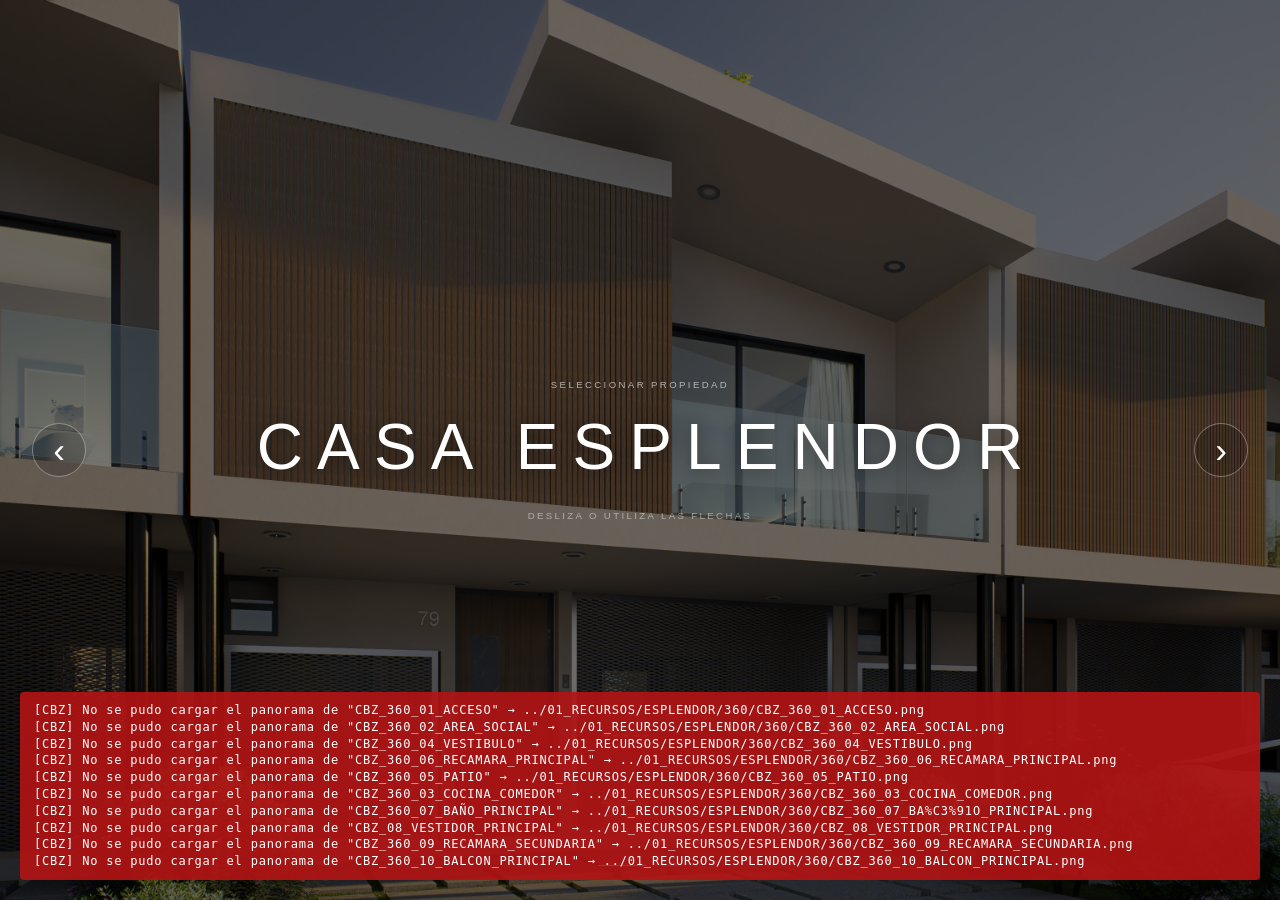
==== 03_PROTOTIPO/index.html @ f69d5a27 "Primera versión del showroom" ====
<!DOCTYPE html>
<html lang="es">
<head>
  <meta charset="UTF-8">
  <meta name="viewport" content="width=device-width, initial-scale=1.0">
  <meta name="description" content="Casa Esplendor — Showroom arquitectónico interactivo 360°">
  <title>Casa Esplendor — Showroom 360°</title>
  <link rel="stylesheet" href="css/main.css">
  <link rel="stylesheet" href="css/hero.css">
  <link rel="stylesheet" href="css/property-selector.css">
</head>
<body>
  <script>
    var params = new URLSearchParams(window.location.search);
    var requestedProperty = params.get("property");
    var property = (requestedProperty || "esplendor").toUpperCase();
    if (property !== "ESPLENDOR" && property !== "BONANZA") property = "ESPLENDOR";
    window.CBZ_PROPERTY = property;
    window.CBZ_SHOW_PROPERTY_SELECTOR = !requestedProperty && params.get("edit") !== "1";
  </script>

  <section id="cbz-property-selector" aria-label="Seleccionar propiedad" aria-hidden="true" tabindex="0">
    <div class="cbz-property-selector__slides">
      <button class="cbz-property-slide is-active" type="button" data-property="ESPLENDOR" aria-label="Seleccionar Casa Esplendor">
        <img src="../01_RECURSOS/ESPLENDOR/RENDERS/ENTRADA.png" alt="">
      </button>
      <button class="cbz-property-slide" type="button" data-property="BONANZA" aria-label="Seleccionar Casa Bonanza">
        <img src="../01_RECURSOS/BONANZA/RENDERS/ENTRADA.png" alt="">
      </button>
    </div>
    <div class="cbz-property-selector__shade" aria-hidden="true"></div>
    <div class="cbz-property-selector__content">
      <p class="cbz-property-selector__eyebrow">SELECCIONAR PROPIEDAD</p>
      <h1 id="cbz-property-selector-title">CASA ESPLENDOR</h1>
      <p class="cbz-property-selector__hint">DESLIZA O UTILIZA LAS FLECHAS</p>
    </div>
    <button id="cbz-property-selector-prev" class="cbz-property-selector__arrow cbz-property-selector__arrow--prev" type="button" aria-label="Propiedad anterior">‹</button>
    <button id="cbz-property-selector-next" class="cbz-property-selector__arrow cbz-property-selector__arrow--next" type="button" aria-label="Propiedad siguiente">›</button>
    <div class="cbz-property-selector__progress" aria-hidden="true">
      <span class="is-active"></span><span></span>
    </div>
  </section>

  <!-- HERO de bienvenida -->
  <div id="cbz-hero">
    <video id="cbz-hero-video" autoplay loop muted playsinline preload="metadata"></video>
    <div id="cbz-hero-overlay"></div>
    <div id="cbz-hero-title">CASA ESPLENDOR</div>
    <div id="cbz-hero-content">
      <button id="cbz-hero-btn">INICIAR RECORRIDO</button>
      <nav class="cbz-hero-secondary" aria-label="Navegación principal">
        <button id="cbz-hero-gallery-btn" class="cbz-text-button" type="button">GALERÍA</button>
        <span aria-hidden="true">|</span>
        <button id="cbz-hero-contact-btn" class="cbz-text-button" type="button">CONTACTAR</button>
        <span aria-hidden="true">|</span>
        <a class="cbz-text-button" href="./index.html">CAMBIAR CASA</a>
      </nav>
    </div>
  </div>

  <!-- Capa editorial de navegación y contenidos -->
  <div id="cbz-experience" aria-hidden="true">
    <section class="cbz-screen cbz-screen--gallery" data-screen="gallery" aria-labelledby="cbz-gallery-title">
      <div class="cbz-screen-head">
        <span class="cbz-screen-kicker">CASA ESPLENDOR</span>
        <button class="cbz-close-button" data-action="close-experience" type="button" aria-label="Cerrar">×</button>
      </div>
      <div class="cbz-gallery-content">
        <p class="cbz-screen-kicker">EXPLORAR</p>
        <h2 id="cbz-gallery-title">GALERÍA</h2>
        <div class="cbz-gallery-nav">
          <button class="cbz-gallery-choice" data-screen-target="renders" type="button">
            <span>RENDERS FOTOGRÁFICOS</span><small>01</small>
          </button>
          <span class="cbz-gallery-divider" aria-hidden="true"></span>
          <button class="cbz-gallery-choice" data-screen-target="plans" type="button">
            <span>PLANTAS ARQUITECTÓNICAS</span><small>02</small>
          </button>
        </div>
        <button class="cbz-primary-link" data-action="start-tour" type="button">INICIAR RECORRIDO <span>↗</span></button>
        <button class="cbz-secondary-link" data-screen-target="contact" type="button">CONTACTAR</button>
      </div>
    </section>

    <section class="cbz-screen cbz-screen--subview" data-screen="renders" aria-labelledby="cbz-renders-title">
      <div class="cbz-screen-head">
        <button class="cbz-back-button" data-screen-target="gallery" type="button">← GALERÍA</button>
        <span class="cbz-screen-kicker">CASA ESPLENDOR</span>
        <button class="cbz-close-button" data-action="close-experience" type="button" aria-label="Cerrar">×</button>
      </div>
      <div class="cbz-subview-content">
        <p class="cbz-screen-kicker">01 / IMAGEN</p>
        <h2 id="cbz-renders-title">RENDERS FOTOGRÁFICOS</h2>
        <div id="cbz-renders-grid" class="cbz-renders-grid" aria-live="polite"></div>
      </div>
    </section>

    <section class="cbz-screen cbz-screen--subview" data-screen="plans" aria-labelledby="cbz-plans-title">
      <div class="cbz-screen-head">
        <button class="cbz-back-button" data-screen-target="gallery" type="button">← GALERÍA</button>
        <span class="cbz-screen-kicker">CASA ESPLENDOR</span>
        <button class="cbz-close-button" data-action="close-experience" type="button" aria-label="Cerrar">×</button>
      </div>
      <div class="cbz-subview-content cbz-plans-content">
        <p class="cbz-screen-kicker">02 / DOCUMENTO</p>
        <h2 id="cbz-plans-title">PLANTAS ARQUITECTÓNICAS</h2>
        <div id="cbz-plans-tabs" class="cbz-plans-tabs" role="tablist" aria-label="Seleccionar planta"></div>
        <div id="cbz-plan-viewer" class="cbz-plan-viewer" aria-live="polite"></div>
      </div>
    </section>

    <section class="cbz-screen cbz-screen--contact" data-screen="contact" aria-labelledby="cbz-contact-title">
      <div class="cbz-screen-head">
        <button class="cbz-back-button" data-screen-target="gallery" type="button">← GALERÍA</button>
        <span class="cbz-screen-kicker">CASA ESPLENDOR</span>
        <button class="cbz-close-button" data-action="close-experience" type="button" aria-label="Cerrar">×</button>
      </div>
      <div class="cbz-contact-content">
        <p class="cbz-screen-kicker">CONTACTO</p>
        <h2 id="cbz-contact-title">¿TE INTERESA<br>CONOCERLA?</h2>
        <div class="cbz-contact-actions">
          <a href="#" class="cbz-contact-action">WHATSAPP <span>↗</span></a>
          <a href="tel:" class="cbz-contact-action">LLAMAR <span>↗</span></a>
          <button class="cbz-contact-action" type="button">SOLICITAR INFORMACIÓN <span>↗</span></button>
        </div>
      </div>
    </section>
  </div>

  <div id="cbz-lightbox" class="cbz-lightbox" aria-hidden="true" role="dialog" aria-label="Vista ampliada">
    <button id="cbz-lightbox-close" class="cbz-close-button" type="button" aria-label="Cerrar imagen">×</button>
    <img id="cbz-lightbox-image" alt="">
    <p id="cbz-lightbox-caption"></p>
  </div>

  <!-- Visor 360° — controlado por Marzipano -->
  <div id="pano"></div>

  <div id="cbz-scene-transition" aria-hidden="true"></div>

  <!-- Menú flotante del recorrido 360 -->
  <div id="cbz-tour-menu" aria-hidden="true">
    <div class="cbz-tour-menu__panel" role="dialog" aria-labelledby="cbz-tour-menu-title">
      <p id="cbz-tour-menu-title" class="cbz-tour-menu__eyebrow">EXPLORAR</p>
      <div class="cbz-tour-menu__group">
        <p class="cbz-tour-menu__group-title">PLANTA BAJA</p>
        <div id="cbz-tour-menu-pb" class="cbz-tour-menu__links"></div>
      </div>
      <div class="cbz-tour-menu__group">
        <p class="cbz-tour-menu__group-title">PLANTA ALTA</p>
        <div id="cbz-tour-menu-pa" class="cbz-tour-menu__links"></div>
      </div>
      <button id="cbz-tour-home" class="cbz-tour-menu__home" type="button">← VOLVER AL INICIO</button>
    </div>
  </div>

  <!-- HUD 360: espacio actual, contacto y menú -->
  <div id="cbz-hud">
    <div class="cbz-hud__location">
      <h1 id="cbz-hud-title">Cargando...</h1>
      <p id="cbz-hud-level"></p>
    </div>
    <button id="cbz-hud-contact" type="button">CONTACTAR</button>
    <button id="cbz-hud-menu" type="button" aria-label="Abrir menú" aria-expanded="false">☰</button>
  </div>

  <!-- 1. Motor de visualización 360° -->
  <script src="lib/marzipano.js"></script>

  <!-- 2. Configuración de escenas (debe cargarse antes que el resolver) -->
  <script>
    var params = new URLSearchParams(window.location.search);
    var property = (params.get("property") || "esplendor").toUpperCase();
    if (property !== "ESPLENDOR" && property !== "BONANZA") property = "ESPLENDOR";
    window.CBZ_PROPERTY = property;
    document.write("<script src=\"../01_RECURSOS/" + property + "/config.js\"><\/script>");
    document.write("<script src=\"../01_RECURSOS/" + property + "/assets.js\"><\/script>");
  </script>
  <script>
    (function(){
      var video = document.getElementById("cbz-hero-video");
      if (!video) return;
      var assets = typeof CBZ_ASSETS !== "undefined" ? CBZ_ASSETS : null;
      var config = typeof CBZ_CONFIG !== "undefined" ? CBZ_CONFIG : null;
      var file = (assets && assets.heroVideo) || (config && config.heroVideo);
      if (!file) {
        console.warn("[CBZ·Hero] No hay video MP4 configurado para " + window.CBZ_PROPERTY);
        return;
      }
      video.src = "../01_RECURSOS/" + window.CBZ_PROPERTY + "/VIDEO/" + encodeURIComponent(file);
      video.load();
      video.addEventListener("error", function () {
        console.error("[CBZ·Hero] No se pudo cargar el video MP4:", video.src);
      }, { once: true });
    })();
  </script>

  <!-- 3. Resolutor de recursos (debe cargarse antes que scenes.js) -->
  <script src="js/resourceResolver.js"></script>

  <!-- 4. Gestores de escenas y hotspots -->
  <script src="js/scenes.js"></script>
  <script src="js/hotspots.js"></script>

  <!-- 5. Orquestador principal -->
  <script src="js/app.js"></script>

  <!-- 6. Editor de hotspots — solo activo con ?edit=1, invisible en modo normal -->
  <script src="js/hotspotEditor.js"></script>

  <!-- 7. Controlador de la pantalla HERO -->
  <script src="js/hero.js"></script>

  <!-- 8. Navegación y contenidos de la experiencia -->
  <script src="js/experience.js"></script>
  <script src="js/propertySelector.js"></script>


    <script>
      (function(){
        if(window.CBZ_PROPERTY === "BONANZA") {
          document.title = "Casa Bonanza - Showroom 360";
          var titleEl = document.getElementById("cbz-hero-title");
          if(titleEl) titleEl.innerText = "CASA BONANZA";
          var kickers = document.querySelectorAll(".cbz-screen-kicker");
          kickers.forEach(function(k) { k.innerText = "CASA BONANZA"; });
        }
      })();
    </script>
</body>
</html>
---- 03_PROTOTIPO/css/main.css ----
/*
 * main.css — Estilos base del Showroom CASA BONANZA (CBZ)
 * Fase 3 (Prototipo UI Minimalista): UI arquitectónica premium
 */

:root {
  --color-gold: #c5a059;
  --color-text: #ffffff;
  --color-text-dim: #a0a0a0;
  --font-main: "Helvetica Neue", Helvetica, Arial, sans-serif;
}

/* ── Reset ──────────────────────────────────────────────────────── */
*, *::before, *::after {
  box-sizing: border-box;
  margin: 0;
  padding: 0;
}

/* ── Documento ───────────────────────────────────────────────────── */
html,
body {
  width: 100%;
  height: 100%;
  overflow: hidden;
  background-color: #000;
  font-family: var(--font-main);
  letter-spacing: 0.05em;
}

/* ── Visor 360° ──────────────────────────────────────────────────── */
#pano {
  width: 100%;
  height: 100%;
  position: absolute;
  top: 0;
  left: 0;
}

/* ── HUD inferior del recorrido 360 ─────────────────────────────── */
#cbz-hud {
  position: fixed;
  right: 0;
  bottom: 0;
  left: 0;
  min-height: 58px;
  display: grid;
  grid-template-columns: 1fr auto 1fr;
  align-items: center;
  padding: 0 30px;
  background: rgba(0, 0, 0, 0.72);
  color: var(--color-text);
  pointer-events: auto;
  z-index: 50;
  border-top: 1px solid rgba(255,255,255,0.14);
  backdrop-filter: blur(5px);
  -webkit-backdrop-filter: blur(5px);
}

.cbz-hud__location { min-width: 0; display: flex; align-items: baseline; gap: 14px; }
#cbz-hud-title {
  overflow: hidden;
  text-overflow: ellipsis;
  white-space: nowrap;
  font-size: 0.72rem;
  font-weight: 300;
  letter-spacing: 0.18em;
  text-transform: uppercase;
  text-shadow: 0 1px 4px rgba(0,0,0,0.5);
}
#cbz-hud-level {
  font-size: 0.58rem;
  font-weight: 400;
  color: rgba(255,255,255,0.45);
  letter-spacing: 0.16em;
  text-transform: uppercase;
}

#cbz-hud-contact,
#cbz-hud-menu {
  border: 0;
  background: transparent;
  color: rgba(255,255,255,0.7);
  font: inherit;
  font-size: 0.62rem;
  letter-spacing: 0.2em;
  cursor: pointer;
  transition: color 0.3s ease;
}
#cbz-hud-contact:hover, #cbz-hud-menu:hover,
#cbz-hud-contact:focus-visible, #cbz-hud-menu:focus-visible { color: #fff; }
#cbz-hud-menu { justify-self: end; padding: 12px 0 12px 20px; font-size: 1.15rem; line-height: 1; letter-spacing: 0; }

/* ── Hotspots ────────────────────────────────────────────────────── */
.cbz-hotspot {
  display: flex;
  flex-direction: column;
  align-items: center;
  cursor: pointer;
  padding: 14px;
  transform: translate(-50%, -50%);
  transition: transform 0.4s cubic-bezier(0.25, 1, 0.5, 1);
  z-index: 5;
}
.cbz-hotspot:hover {
  transform: translate(-50%, -50%) scale(1.05);
}

.cbz-hotspot__icon {
  width: 14px;
  height: 14px;
  border: 1px solid transparent;
  border-radius: 50%;
  position: relative;
  margin-bottom: 0;
  transition: border-color 0.4s, background-color 0.4s;
  background: transparent;
}

.cbz-hotspot:hover .cbz-hotspot__icon {
  border-color: rgba(255,255,255,0.45);
  background: rgba(0,0,0,0.2);
}

/* Punto central blanco */
.cbz-hotspot__icon::after {
  content: "";
  position: absolute;
  top: 50%;
  left: 50%;
  transform: translate(-50%, -50%);
  width: 6px;
  height: 6px;
  background-color: #ffffff;
  border-radius: 50%;
  transition: background-color 0.4s, transform 0.4s;
}

.cbz-hotspot:hover .cbz-hotspot__icon::after {
  background-color: var(--color-gold);
  transform: translate(-50%, -50%) scale(1.2);
}

.cbz-hotspot__label {
  position: absolute;
  left: calc(100% + 8px);
  top: 50%;
  transform: translateY(-50%) translateX(-4px);
  opacity: 0;
  pointer-events: none;
  font-size: 0.7rem;
  font-weight: 400;
  letter-spacing: 0.1em;
  color: rgba(255, 255, 255, 0.8);
  text-transform: uppercase;
  text-shadow: 0 1px 4px rgba(0,0,0,0.8);
  transition: color 0.3s ease, opacity 0.3s ease, transform 0.3s ease;
  white-space: nowrap;
  padding-left: 9px;
  border-left: 1px solid rgba(255,255,255,0.36);
}

.cbz-hotspot:hover .cbz-hotspot__label,
.cbz-hotspot:focus-within .cbz-hotspot__label {
  opacity: 1;
  transform: translateY(-50%) translateX(0);
  color: #ffffff;
}

/* ── Menú flotante del recorrido ───────────────────────────────── */
#cbz-tour-menu {
  position: fixed;
  inset: 0;
  z-index: 60;
  display: flex;
  justify-content: flex-end;
  align-items: flex-end;
  padding: 0 30px 78px;
  pointer-events: none;
}

.cbz-tour-menu__panel {
  width: min(330px, calc(100vw - 44px));
  max-height: calc(100vh - 120px);
  overflow-y: auto;
  padding: 28px 28px 24px;
  background: rgba(8,8,8,0.96);
  border: 1px solid rgba(255,255,255,0.18);
  box-shadow: 0 14px 45px rgba(0,0,0,0.3);
  opacity: 0;
  transform: translateY(12px) scale(0.98);
  pointer-events: none;
  transition: opacity 0.22s ease, transform 0.22s ease;
}

#cbz-tour-menu.is-open { pointer-events: none; }
#cbz-tour-menu.is-open .cbz-tour-menu__panel {
  opacity: 1;
  transform: translateY(0) scale(1);
  pointer-events: auto;
  transition-duration: 0.3s;
}

.cbz-tour-menu__eyebrow,
.cbz-tour-menu__group-title {
  color: rgba(255,255,255,0.46);
  font-size: 0.58rem;
  letter-spacing: 0.22em;
}
.cbz-tour-menu__eyebrow { margin-bottom: 26px; color: var(--color-gold); }
.cbz-tour-menu__group { margin-bottom: 24px; }
.cbz-tour-menu__group-title { padding-bottom: 9px; border-bottom: 1px solid rgba(255,255,255,0.14); }
.cbz-tour-menu__links { display: flex; flex-direction: column; }
.cbz-tour-menu__link {
  width: 100%;
  padding: 12px 0;
  border: 0;
  border-bottom: 1px solid rgba(255,255,255,0.08);
  background: transparent;
  color: rgba(255,255,255,0.82);
  font: inherit;
  font-size: 0.7rem;
  letter-spacing: 0.12em;
  text-align: left;
  cursor: pointer;
  transition: color 0.25s ease, padding-left 0.25s ease;
}
.cbz-tour-menu__link:hover, .cbz-tour-menu__link:focus-visible { padding-left: 5px; color: var(--color-gold); }
.cbz-tour-menu__empty { padding-top: 12px; color: rgba(255,255,255,0.35); font-size: 0.65rem; }
.cbz-tour-menu__home { padding: 13px 0 0; border: 0; background: transparent; color: rgba(255,255,255,0.55); font: inherit; font-size: 0.62rem; letter-spacing: 0.16em; cursor: pointer; }
.cbz-tour-menu__home:hover, .cbz-tour-menu__home:focus-visible { color: #fff; }

/* ── Transición breve entre panoramas ───────────────────────────── */
#cbz-scene-transition {
  position: fixed;
  inset: 0;
  z-index: 40;
  background: #000;
  opacity: 0;
  pointer-events: none;
  transition: opacity 0.28s ease;
}
#cbz-scene-transition.is-active { opacity: 0.38; }

/* ── Capa editorial: Galería, renders, plantas y contacto ───────── */
#cbz-experience {
  position: fixed;
  inset: 0;
  z-index: 900;
  display: none;
  background-color: #000;
  background-image:
    linear-gradient(rgba(0, 0, 0, 0.8), rgba(0, 0, 0, 0.8)),
    url('../../01_RECURSOS/RENDERS/COCHERA.png');
  background-position: center;
  background-size: cover;
  background-repeat: no-repeat;
  color: #fff;
  opacity: 0;
  transition: opacity 0.8s ease;
}

#cbz-experience.is-open {
  display: block;
  opacity: 1;
}

#cbz-experience.is-open ~ #pano,
#cbz-experience.is-open ~ #cbz-hud {
  visibility: hidden;
  pointer-events: none;
}

.cbz-screen {
  position: absolute;
  inset: 0;
  display: none;
  overflow-y: auto;
  padding: 34px 5vw 48px;
}

.cbz-screen.is-active {
  display: block;
  animation: cbz-screen-in 0.8s ease both;
}

@keyframes cbz-screen-in {
  from { opacity: 0; transform: translateY(12px); }
  to { opacity: 1; transform: translateY(0); }
}

.cbz-screen-head {
  display: flex;
  align-items: center;
  justify-content: space-between;
  min-height: 30px;
  border-bottom: 1px solid rgba(255,255,255,0.17);
  padding-bottom: 18px;
}

.cbz-screen-kicker,
.cbz-render-index {
  color: rgba(255,255,255,0.5);
  font-size: 0.62rem;
  letter-spacing: 0.24em;
  text-transform: uppercase;
}

.cbz-gallery-content,
.cbz-contact-content {
  width: min(940px, 100%);
  min-height: calc(100vh - 160px);
  margin: 0 auto;
  display: flex;
  flex-direction: column;
  justify-content: center;
  align-items: center;
  text-align: center;
}

.cbz-gallery-content h2,
.cbz-subview-content h2,
.cbz-contact-content h2 {
  margin: 16px 0 44px;
  font-size: clamp(1.6rem, 3vw, 3rem);
  font-weight: 300;
  letter-spacing: 0.18em;
  line-height: 1.2;
}

.cbz-gallery-nav {
  width: 100%;
  display: grid;
  grid-template-columns: 1fr 1px 1fr;
  align-items: stretch;
  margin-bottom: 54px;
}

.cbz-gallery-choice,
.cbz-plan-tab,
.cbz-primary-link,
.cbz-secondary-link,
.cbz-back-button,
.cbz-close-button,
.cbz-contact-action {
  border: 0;
  background: transparent;
  color: #fff;
  font: inherit;
  cursor: pointer;
}

.cbz-gallery-choice {
  display: flex;
  flex-direction: column;
  align-items: center;
  gap: 15px;
  padding: 24px;
  font-size: 0.78rem;
  letter-spacing: 0.18em;
  transition: color 0.35s ease, opacity 0.35s ease;
}

.cbz-gallery-choice small {
  color: var(--color-gold);
  font-size: 0.62rem;
  letter-spacing: 0.15em;
}

.cbz-gallery-choice:hover,
.cbz-gallery-choice:focus-visible {
  color: var(--color-gold);
}

.cbz-gallery-divider {
  width: 1px;
  background: rgba(255,255,255,0.32);
}

.cbz-primary-link,
.cbz-secondary-link {
  letter-spacing: 0.22em;
  text-transform: uppercase;
}

.cbz-primary-link {
  padding: 15px 24px;
  border: 1px solid rgba(255,255,255,0.45);
  background: rgba(0,0,0,0.22);
  backdrop-filter: blur(5px);
  font-size: 0.7rem;
  transition: background 0.35s ease, border-color 0.35s ease;
}

.cbz-primary-link span,
.cbz-contact-action span { color: var(--color-gold); margin-left: 10px; }
.cbz-primary-link:hover { background: rgba(255,255,255,0.1); border-color: #fff; }
.cbz-secondary-link { margin-top: 28px; color: rgba(255,255,255,0.55); font-size: 0.62rem; }
.cbz-secondary-link:hover { color: #fff; }

.cbz-close-button {
  color: rgba(255,255,255,0.65);
  font-size: 1.8rem;
  font-weight: 200;
  line-height: 1;
  transition: color 0.3s ease, transform 0.3s ease;
}
.cbz-close-button:hover { color: #fff; transform: rotate(90deg); }
.cbz-back-button { color: rgba(255,255,255,0.58); font-size: 0.62rem; letter-spacing: 0.18em; }
.cbz-back-button:hover { color: #fff; }

.cbz-subview-content { width: min(1180px, 100%); margin: 58px auto 0; }
.cbz-subview-content h2 { margin-bottom: 30px; }
.cbz-renders-grid { display: grid; grid-template-columns: repeat(3, minmax(0, 1fr)); gap: 18px; }
.cbz-render-card { position: relative; min-height: 220px; overflow: hidden; border: 1px solid rgba(255,255,255,0.14); background: #111; color: #fff; text-align: left; cursor: pointer; }
.cbz-render-card img { display: block; width: 100%; height: 300px; object-fit: cover; opacity: 0.83; transition: transform 0.7s ease, opacity 0.5s ease; }
.cbz-render-card:hover img { transform: scale(1.04); opacity: 1; }
.cbz-render-index { position: absolute; top: 16px; left: 16px; z-index: 1; color: #fff; }
.cbz-render-name { display: block; padding: 15px 16px 17px; font-size: 0.72rem; letter-spacing: 0.15em; text-transform: uppercase; }
.cbz-empty-state { width: 100%; padding: 70px 20px; border: 1px solid rgba(255,255,255,0.13); color: rgba(255,255,255,0.5); text-align: center; font-size: 0.72rem; letter-spacing: 0.12em; }

.cbz-plans-content { text-align: center; }
.cbz-plans-tabs { display: flex; justify-content: center; gap: 12px; margin-bottom: 22px; }
.cbz-plan-tab { padding: 12px 16px; color: rgba(255,255,255,0.48); border-bottom: 1px solid transparent; font-size: 0.67rem; letter-spacing: 0.16em; }
.cbz-plan-tab.is-active, .cbz-plan-tab:hover { color: #fff; border-bottom-color: var(--color-gold); }
.cbz-plan-viewer { min-height: 300px; display: flex; justify-content: center; align-items: center; background: rgba(0,0,0,0.28); border: 1px solid rgba(255,255,255,0.14); }
.cbz-plan-viewer img { display: block; max-width: 100%; max-height: 62vh; object-fit: contain; }
.cbz-plan-viewer .cbz-empty-state { border: 0; }

.cbz-contact-content h2 { margin-bottom: 42px; }
.cbz-contact-actions { width: min(430px, 100%); border-top: 1px solid rgba(255,255,255,0.2); }
.cbz-contact-action { display: flex; justify-content: space-between; width: 100%; padding: 18px 0; border-bottom: 1px solid rgba(255,255,255,0.2); text-align: left; font-size: 0.7rem; letter-spacing: 0.18em; }
.cbz-contact-action:hover { color: var(--color-gold); }

.cbz-lightbox { position: fixed; inset: 0; z-index: 1200; display: flex; flex-direction: column; align-items: center; justify-content: center; padding: 48px; background: rgba(0,0,0,0.94); opacity: 0; pointer-events: none; transition: opacity 0.45s ease; }
.cbz-lightbox.is-open { opacity: 1; pointer-events: auto; }
.cbz-lightbox .cbz-close-button { position: absolute; top: 24px; right: 32px; }
.cbz-lightbox img { max-width: min(92vw, 1400px); max-height: 82vh; object-fit: contain; }
.cbz-lightbox p { margin-top: 18px; color: rgba(255,255,255,0.72); font-size: 0.72rem; letter-spacing: 0.18em; text-transform: uppercase; }

@media (max-width: 700px) {
  #cbz-hud { min-height: 52px; padding: 0 16px; grid-template-columns: 1fr auto 34px; }
  .cbz-hud__location { gap: 8px; }
  #cbz-hud-title { max-width: 58vw; font-size: 0.61rem; letter-spacing: 0.12em; }
  #cbz-hud-level { display: none; }
  #cbz-hud-contact { font-size: 0.56rem; letter-spacing: 0.14em; }
  #cbz-hud-menu { padding-left: 10px; font-size: 1.05rem; }
  #cbz-tour-menu { padding: 0 16px 66px; align-items: flex-end; }
  .cbz-tour-menu__panel { width: min(340px, calc(100vw - 32px)); padding: 24px 22px 20px; }
  .cbz-screen { padding: 24px 22px 36px; }
  .cbz-gallery-content, .cbz-contact-content { min-height: calc(100vh - 110px); }
  .cbz-gallery-content h2, .cbz-subview-content h2, .cbz-contact-content h2 { margin-bottom: 30px; font-size: 1.4rem; letter-spacing: 0.12em; }
  .cbz-gallery-nav { grid-template-columns: 1fr; gap: 8px; margin-bottom: 36px; }
  .cbz-gallery-divider { width: 72px; height: 1px; justify-self: center; }
  .cbz-gallery-choice { padding: 18px 8px; }
  .cbz-renders-grid { grid-template-columns: 1fr; gap: 14px; }
  .cbz-render-card img { height: 230px; }
  .cbz-subview-content { margin-top: 40px; }
  .cbz-plans-tabs { gap: 2px; }
  .cbz-plan-tab { padding-inline: 8px; font-size: 0.59rem; }
  .cbz-lightbox { padding: 25px 16px; }
}
---- 03_PROTOTIPO/css/hero.css ----
/* hero.css — Pantalla HERO de CASA ESPLENDOR (Refinamiento Premium) */

#cbz-hero {
  position: absolute;
  top: 0;
  left: 0;
  width: 100%;
  height: 100%;
  z-index: 1000;
  background-color: #000; /* Fondo negro inicial */
  overflow: hidden;
}

#cbz-hero-video {
  position: absolute;
  top: 0;
  left: 0;
  width: 100%;
  height: 100%;
  object-fit: cover;
  z-index: 1;
}

/* Capa negra que se desvanece sobre el video */
#cbz-hero-overlay {
  position: absolute;
  top: 0;
  left: 0;
  width: 100%;
  height: 100%;
  background-color: rgba(0, 0, 0, 0.8);
  z-index: 2;
  transition: opacity 1.8s ease, background-color 1.2s ease;
}

/* Título de bienvenida */
#cbz-hero-title {
  position: absolute;
  top: 0;
  left: 0;
  width: 100%;
  text-align: center;
  z-index: 3;
  color: #ffffff;
  /* Century Gothic como prioridad, fallbacks geométricos */
  font-family: "Century Gothic", "Tw Cen MT", Futura, sans-serif;
  font-size: 2.4rem;
  font-weight: 400;
  letter-spacing: 0.3em;
  text-transform: uppercase;
  
  /* Estado Inicial (oculto en el centro) */
  opacity: 0;
  transform: translateY(calc(50vh - 50%)) scale(0.96);
  pointer-events: none;
  text-shadow: 0 2px 10px rgba(0,0,0,0.3);
}

/* 1. Entrada al centro */
.cbz-title-phase1 {
  opacity: 1 !important;
  transform: translateY(calc(50vh - 50%)) scale(1) !important;
  transition: opacity 1.5s ease-out, transform 1.5s ease-out !important;
}

/* 2. Movimiento fluido hacia la parte superior */
.cbz-title-phase2 {
  opacity: 1 !important;
  /* 7vh desde arriba, escala reducida sutilmente y mayor tracking */
  transform: translateY(7vh) scale(0.85) !important;
  letter-spacing: 0.4em !important;
  /* Curva suave para el movimiento vertical */
  transition: transform 1.6s cubic-bezier(0.25, 1, 0.35, 1), letter-spacing 1.6s ease, opacity 1.6s ease !important;
}

/* Contenedor del botón CTA */
#cbz-hero-content {
  position: absolute;
  bottom: 18%; /* Espacio inferior elegante */
  left: 0;
  width: 100%;
  z-index: 3;
  display: flex;
  justify-content: center;
  opacity: 0;
  transform: translateY(15px) scale(0.98);
  transition: opacity 1.2s ease-out, transform 1.2s ease-out;
  flex-direction: column;
  align-items: center;
  gap: 20px;
}

/* Botón INICIAR RECORRIDO (Glassmorphism Premium) */
#cbz-hero-btn {
  background-color: rgba(0, 0, 0, 0.25);
  border: 1px solid rgba(255, 255, 255, 0.2);
  color: #ffffff;
  font-family: "Century Gothic", "Tw Cen MT", Futura, sans-serif;
  font-size: 0.85rem;
  letter-spacing: 0.25em;
  padding: 16px 42px;
  cursor: pointer;
  border-radius: 3px;
  text-transform: uppercase;
  backdrop-filter: blur(8px);
  -webkit-backdrop-filter: blur(8px);
  outline: none;
  position: relative;
  overflow: hidden;
  box-shadow: 0 4px 15px rgba(0,0,0,0.2);
  transition: background-color 0.5s ease, transform 0.4s cubic-bezier(0.25, 1, 0.35, 1), border-color 0.5s ease;
}

/* Reflejo de luz sutil que recorre el botón (estilo cinematográfico) */
#cbz-hero-btn::before {
  content: "";
  position: absolute;
  top: 0; 
  left: -100%;
  width: 50%;
  height: 100%;
  background: linear-gradient(90deg, transparent, rgba(255,255,255,0.08), transparent);
  transform: skewX(-20deg);
  animation: cbz-sweep 6s infinite;
  animation-delay: 2s; /* Comienza después de aparecer */
}

@keyframes cbz-sweep {
  0% { left: -100%; }
  15% { left: 200%; }
  100% { left: 200%; }
}

#cbz-hero-btn:hover {
  background-color: rgba(0, 0, 0, 0.35);
  border-color: rgba(255, 255, 255, 0.5);
  transform: scale(1.02);
}

.cbz-hero-secondary {
  display: flex;
  align-items: center;
  gap: 14px;
  color: rgba(255,255,255,0.5);
  font-size: 0.68rem;
  letter-spacing: 0.2em;
}

.cbz-text-button {
  border: 0;
  padding: 4px 0;
  color: rgba(255,255,255,0.68);
  background: transparent;
  font: inherit;
  letter-spacing: inherit;
  cursor: pointer;
  transition: color 0.35s ease;
}

.cbz-text-button:hover,
.cbz-text-button:focus-visible {
  color: #fff;
}

/* ── Clases modificadoras para la secuencia de animación JS ── */
.cbz-hero-overlay-hide {
  opacity: 0 !important;
}

.cbz-hero-content-show {
  opacity: 1 !important;
  transform: translateY(0) scale(1) !important;
}

/* ── Media Queries ── */
@media (min-width: 1400px) {
  #cbz-hero-title {
    font-size: 2.8rem;
  }
}
@media (max-width: 768px) {
  #cbz-hero-title {
    font-size: 1.6rem;
    letter-spacing: 0.2em;
  }
  .cbz-title-phase2 {
    transform: translateY(7vh) scale(0.85) !important;
    letter-spacing: 0.3em !important;
  }
  #cbz-hero-content {
    bottom: 12%;
  }
  #cbz-hero-btn {
    padding: 14px 28px;
    font-size: 0.75rem;
  }
}
---- 03_PROTOTIPO/css/property-selector.css ----
#cbz-property-selector {
  position: fixed;
  inset: 0;
  z-index: 2000;
  overflow: hidden;
  color: #fff;
  background: #000;
  opacity: 0;
  pointer-events: none;
  transition: opacity 0.55s ease;
}

#cbz-property-selector.is-visible {
  opacity: 1;
  pointer-events: auto;
}

#cbz-property-selector.is-leaving { opacity: 0; }

.cbz-property-selector__slides,
.cbz-property-slide,
.cbz-property-slide img,
.cbz-property-selector__shade {
  position: absolute;
  inset: 0;
  width: 100%;
  height: 100%;
}

.cbz-property-selector__slides { touch-action: pan-y; }

.cbz-property-slide {
  padding: 0;
  border: 0;
  background: #000;
  opacity: 0;
  cursor: pointer;
  transition: opacity 0.65s ease;
}

.cbz-property-slide.is-active { opacity: 1; z-index: 1; }

.cbz-property-slide img {
  display: block;
  object-fit: cover;
  transform: scale(1.04);
  transition: transform 7s cubic-bezier(0.2, 0.7, 0.2, 1);
}

.cbz-property-slide.is-active img { transform: scale(1); }

.cbz-property-selector__shade {
  z-index: 2;
  background: rgba(0, 0, 0, 0.52);
  pointer-events: none;
}

.cbz-property-selector__content {
  position: absolute;
  inset: 0;
  z-index: 3;
  display: flex;
  flex-direction: column;
  align-items: center;
  justify-content: center;
  padding: 24px;
  text-align: center;
  pointer-events: none;
  animation: cbz-property-content-in 1.2s ease both;
}

.cbz-property-selector__eyebrow,
.cbz-property-selector__hint {
  color: rgba(255, 255, 255, 0.62);
  font-size: 0.6rem;
  letter-spacing: 0.25em;
}

.cbz-property-selector__eyebrow { margin-bottom: 22px; }

#cbz-property-selector-title {
  font-family: "Century Gothic", "Tw Cen MT", Futura, sans-serif;
  font-size: clamp(2rem, 5vw, 4.8rem);
  font-weight: 300;
  letter-spacing: 0.22em;
  line-height: 1.1;
  text-indent: 0.22em;
  text-shadow: 0 2px 18px rgba(0, 0, 0, 0.45);
}

.cbz-property-selector__hint {
  margin-top: 28px;
  color: rgba(255, 255, 255, 0.48);
}

.cbz-property-selector__arrow {
  position: absolute;
  top: 50%;
  z-index: 4;
  width: 54px;
  height: 54px;
  border: 1px solid rgba(255, 255, 255, 0.35);
  border-radius: 50%;
  background: rgba(0, 0, 0, 0.16);
  color: #fff;
  font: 300 2.2rem/1 Arial, sans-serif;
  cursor: pointer;
  transform: translateY(-50%);
  transition: background 0.3s ease, border-color 0.3s ease, transform 0.3s ease;
}

.cbz-property-selector__arrow:hover,
.cbz-property-selector__arrow:focus-visible {
  border-color: #fff;
  background: rgba(0, 0, 0, 0.35);
  transform: translateY(-50%) scale(1.05);
}

.cbz-property-selector__arrow--prev { left: 32px; }
.cbz-property-selector__arrow--next { right: 32px; }

.cbz-property-selector__progress {
  position: absolute;
  bottom: 34px;
  left: 50%;
  z-index: 4;
  display: flex;
  gap: 8px;
  transform: translateX(-50%);
}

.cbz-property-selector__progress span {
  display: block;
  width: 28px;
  height: 1px;
  background: rgba(255, 255, 255, 0.35);
  transition: background 0.3s ease, width 0.3s ease;
}

.cbz-property-selector__progress span.is-active {
  width: 48px;
  background: #fff;
}

@keyframes cbz-property-content-in {
  from { opacity: 0; transform: translateY(12px); }
  to { opacity: 1; transform: translateY(0); }
}

@media (max-width: 700px) {
  #cbz-property-selector-title {
    font-size: clamp(1.65rem, 8vw, 2.5rem);
    letter-spacing: 0.14em;
  }
  .cbz-property-selector__arrow {
    width: 44px;
    height: 44px;
    font-size: 1.8rem;
  }
  .cbz-property-selector__arrow--prev { left: 16px; }
  .cbz-property-selector__arrow--next { right: 16px; }
}
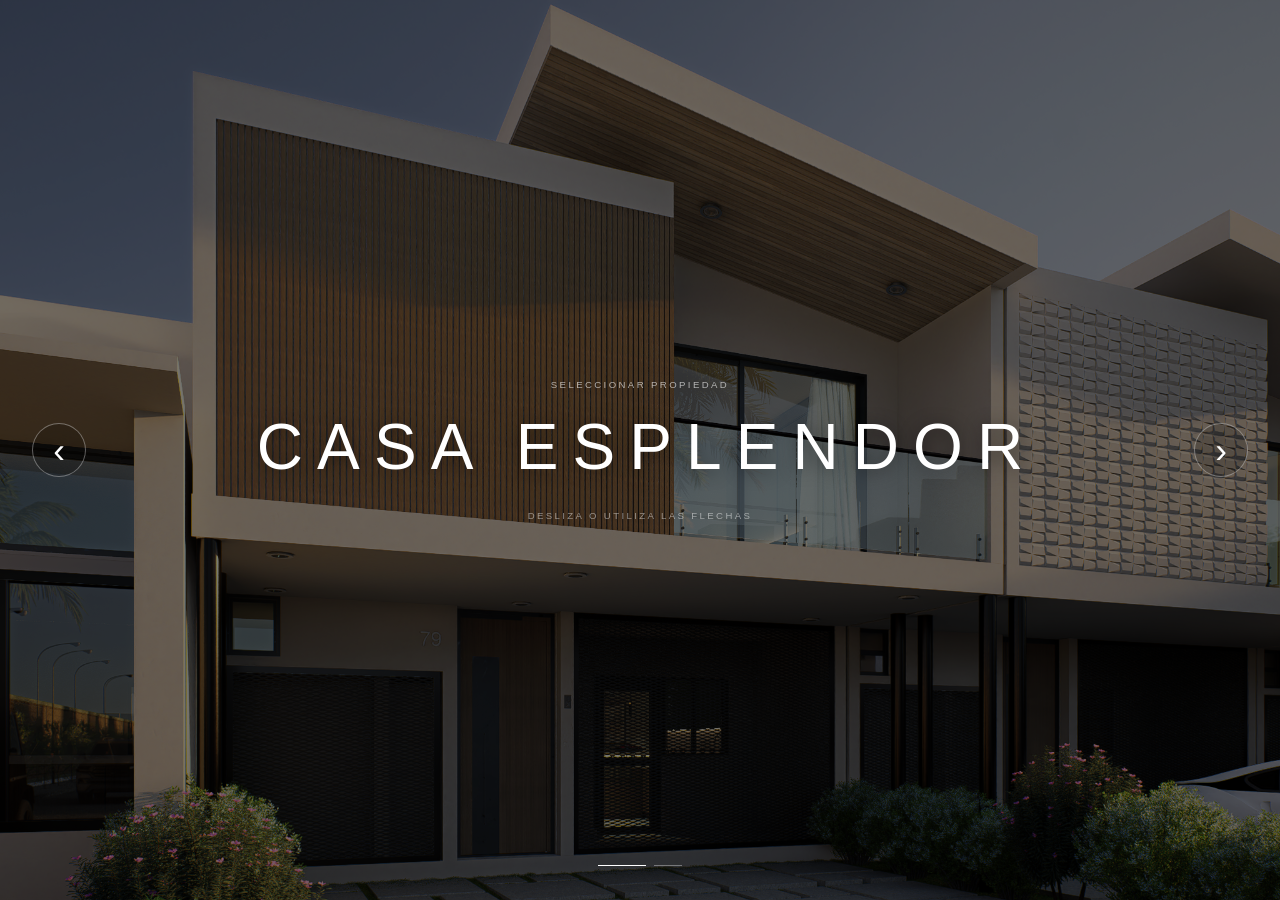
==== commit 4f3efedf: "Version 3.0" ====
--- a/03_PROTOTIPO/index.html
+++ b/03_PROTOTIPO/index.html
@@ -22,10 +22,10 @@
   <section id="cbz-property-selector" aria-label="Seleccionar propiedad" aria-hidden="true" tabindex="0">
     <div class="cbz-property-selector__slides">
       <button class="cbz-property-slide is-active" type="button" data-property="ESPLENDOR" aria-label="Seleccionar Casa Esplendor">
-        <img src="../01_RECURSOS/ESPLENDOR/RENDERS/ENTRADA.png" alt="">
+        <img data-src="../01_RECURSOS/ESPLENDOR/RENDERS/ENTRADA.png" alt="">
       </button>
       <button class="cbz-property-slide" type="button" data-property="BONANZA" aria-label="Seleccionar Casa Bonanza">
-        <img src="../01_RECURSOS/BONANZA/RENDERS/ENTRADA.png" alt="">
+        <img data-src="../01_RECURSOS/BONANZA/RENDERS/ENTRADA.png" alt="">
       </button>
     </div>
     <div class="cbz-property-selector__shade" aria-hidden="true"></div>
@@ -119,9 +119,7 @@
         <p class="cbz-screen-kicker">CONTACTO</p>
         <h2 id="cbz-contact-title">¿TE INTERESA<br>CONOCERLA?</h2>
         <div class="cbz-contact-actions">
-          <a href="#" class="cbz-contact-action">WHATSAPP <span>↗</span></a>
-          <a href="tel:" class="cbz-contact-action">LLAMAR <span>↗</span></a>
-          <button class="cbz-contact-action" type="button">SOLICITAR INFORMACIÓN <span>↗</span></button>
+          <a href="https://wa.me/524433423362?text=Hola%2C%20me%20interesa%20conocer%20m%C3%A1s%20sobre%20esta%20propiedad." class="cbz-contact-action" target="_blank" rel="noopener noreferrer">WHATSAPP <span>↗</span></a>
         </div>
       </div>
     </section>
@@ -142,14 +140,7 @@
   <div id="cbz-tour-menu" aria-hidden="true">
     <div class="cbz-tour-menu__panel" role="dialog" aria-labelledby="cbz-tour-menu-title">
       <p id="cbz-tour-menu-title" class="cbz-tour-menu__eyebrow">EXPLORAR</p>
-      <div class="cbz-tour-menu__group">
-        <p class="cbz-tour-menu__group-title">PLANTA BAJA</p>
-        <div id="cbz-tour-menu-pb" class="cbz-tour-menu__links"></div>
-      </div>
-      <div class="cbz-tour-menu__group">
-        <p class="cbz-tour-menu__group-title">PLANTA ALTA</p>
-        <div id="cbz-tour-menu-pa" class="cbz-tour-menu__links"></div>
-      </div>
+      <div id="cbz-tour-menu-groups"></div>
       <button id="cbz-tour-home" class="cbz-tour-menu__home" type="button">← VOLVER AL INICIO</button>
     </div>
   </div>
@@ -180,6 +171,8 @@
     (function(){
       var video = document.getElementById("cbz-hero-video");
       if (!video) return;
+      var params = new URLSearchParams(window.location.search);
+      if (params.get("edit") === "1" || window.CBZ_SHOW_PROPERTY_SELECTOR) return;
       var assets = typeof CBZ_ASSETS !== "undefined" ? CBZ_ASSETS : null;
       var config = typeof CBZ_CONFIG !== "undefined" ? CBZ_CONFIG : null;
       var file = (assets && assets.heroVideo) || (config && config.heroVideo);
@@ -205,8 +198,12 @@
   <!-- 5. Orquestador principal -->
   <script src="js/app.js"></script>
 
-  <!-- 6. Editor de hotspots — solo activo con ?edit=1, invisible en modo normal -->
-  <script src="js/hotspotEditor.js"></script>
+  <!-- 6. Cargar las herramientas del editor solo en modo edición -->
+  <script>
+    if (new URLSearchParams(window.location.search).get("edit") === "1") {
+      document.write('<script src="js/hotspotEditor.js"><\/script>');
+    }
+  </script>
 
   <!-- 7. Controlador de la pantalla HERO -->
   <script src="js/hero.js"></script>
